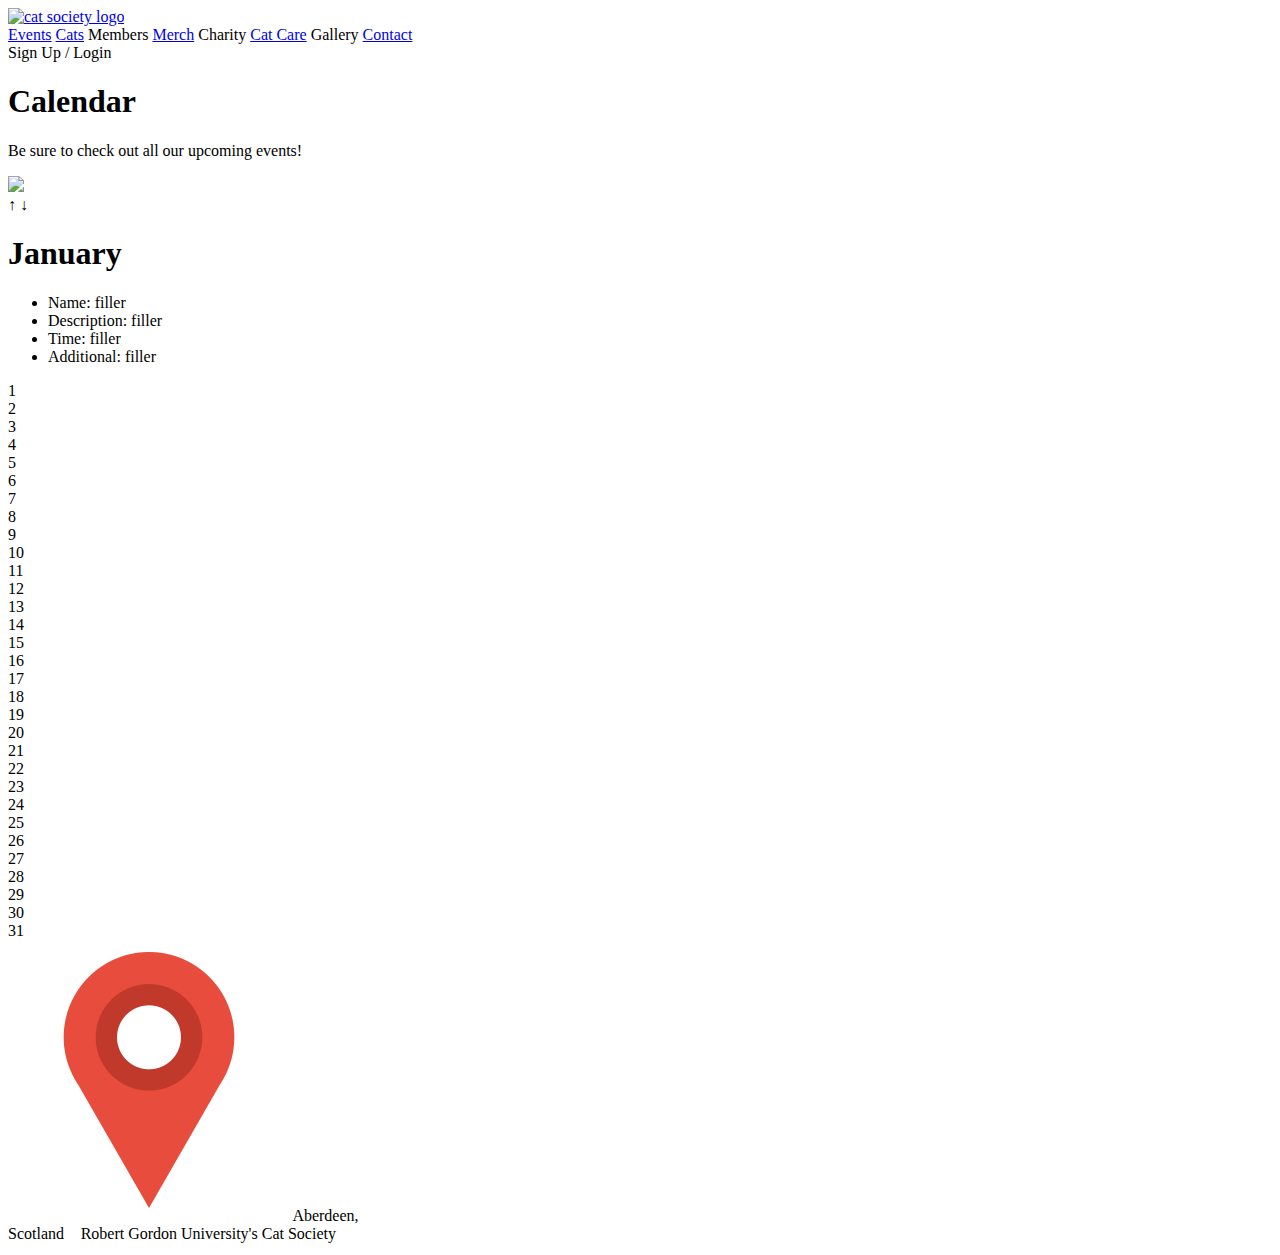
==== calendar.html @ 6bf8dae1 "Add files via upload" ====
<!DOCTYPE html>
<html lang="en">
	<head>
		<title>Cat Society | Calendar</title>
		<link rel="shortcut icon" type="image/png" href="rgu-cats-logo.png"/>
		<link rel="stylesheet" href="calendar.css">
	</head>
	
	<body>
		<header>
			<div id="logo">
			  <a href = "index.html"><img src="assets/images/rgu-cat-society-header-logo.png" alt="cat society logo"></a>
			</div>
			
			<nav>
			  <a href = "calendar.html">Events</a>
			  <a href = "meet-the-cats.html">Cats</a>
			  <a>Members</a>
			  <a href = "merch.html">Merch</a>
			  <a>Charity</a>
			  <a href = "catCare.html">Cat Care</a>
			  <a>Gallery</a>
			  <a href = "contact-us.html">Contact</a>
			</nav>
			
			<div id="btn">
			  <a>Sign Up / Login</a>
			</div>
		</header>
		
		<main>
			<div class= "title-container">
				<h1>Calendar</h1>
				<p>Be sure to check out all our upcoming events!</p>
			</div>
		
			<div class = "outerborder">
				<div class= "innerborder">
					<section class="leftImage">
						<img src="assets/images/calendarCat.jpg">
						
						<div class="month">
							<a onclick="currentMonth = monthBack(currentMonth, monthNames)" >↑</a>
							<a onclick="currentMonth = monthForward(currentMonth, monthNames)" >↓</a>
							<h1 id="monthID">Month Go Here</h1>
							
						</div>
						
						<div id= "event">
							<ul>
								<li id="eventName">Name: filler</li>
								<li id="eventDescription">Description: filler</li>
								<li id="eventTime">Time: filler</li>
								<li id="eventAdditional">Additional: filler</li>
							</ul>
						</div>
					</section>
					
					<div class="dayFloat">
						<div class="day">
							<a onclick="eventDay(1, currentMonth)">1</a>
						</div>
						
						<div class="day">
							<a onclick="eventDay(2, currentMonth)">2</a>
						</div>
							
						<div class="day">
							<a onclick="eventDay(3, currentMonth)">3</a>
						</div>
							
						<div class="day">	
							<a onclick="eventDay(4, currentMonth)">4</a>
						</div>
							
						<div class="day">	
							<a onclick="eventDay(5, currentMonth)">5</a>
						</div>
							
						<div class="day">	
							<a onclick="eventDay(6, currentMonth)">6</a>
						</div>
							
						<div class="day">	
							<a onclick="eventDay(7, currentMonth)">7</a>
						</div>
							
						<div class="day">	
							<a onclick="eventDay(8, currentMonth)">8</a>
						</div>
							
						<div class="day">	
							<a onclick="eventDay(9, currentMonth)">9</a>
						</div>
							
						<div class="day">	
							<a onclick="eventDay(10, currentMonth)">10</a>
						</div>
							
						<div class="day">	
							<a onclick="eventDay(11, currentMonth)">11</a>
						</div>
							
						<div class="day">	
							<a onclick="eventDay(12, currentMonth)">12</a>
						</div>
							
						<div class="day">	
							<a onclick="eventDay(13, currentMonth)">13</a>
						</div>
							
						<div class="day">	
							<a onclick="eventDay(14, currentMonth)">14</a>
						</div>
							
						<div class="day">
							<a onclick="eventDay(15, currentMonth)">15</a>
						</div>
							
						<div class="day">	
							<a onclick="eventDay(16, currentMonth)">16</a>
						</div>
							
						<div class="day">	
							<a onclick="eventDay(17, currentMonth)">17</a>
						</div>
							
						<div class="day">	
							<a onclick="eventDay(18, currentMonth)">18</a>
						</div>
							
						<div class="day">	
							<a onclick="eventDay(19, currentMonth)">19</a>
						</div>
							
						<div class="day">	
							<a onclick="eventDay(20, currentMonth)">20</a>
						</div>
							
						<div class="day">	
							<a onclick="eventDay(21, currentMonth)">21</a>
						</div>
							
						<div class="day">	
							<a onclick="eventDay(22, currentMonth)">22</a>
						</div>
							
						<div class="day">	
							<a onclick="eventDay(23, currentMonth)">23</a>
						</div>

						<div class="day">
							<a onclick="eventDay(24, currentMonth)">24</a>
						</div>
							
						<div class="day">	
							<a onclick="eventDay(25, currentMonth)">25</a>
						</div>
							
						<div class="day">	
							<a onclick="eventDay(26, currentMonth)">26</a>
						</div>
							
						<div class="day">	
							<a onclick="eventDay(27, currentMonth)">27</a>
						</div>
							
						<div class="day">	
							<a onclick="eventDay(28, currentMonth)">28</a>
						</div>
							
						<div class="day">	
							<a onclick="eventDay(29, currentMonth)">29</a>
						</div>
							
						<div class="day" id="day30">	
							<a onclick="eventDay(30, currentMonth)">30</a>
						</div>
							
						<div class="day" id="day31">	
							<a onclick="eventDay(31, currentMonth)">31</a>
						</div>
					</div>
					
					
				</div>
			</div>
			
			<script type="text/javascript" src="js/calendarScript.js"></script>
			<script type="text/javascript" src="js/eventScript.js"></script>
		</main>
		
		<footer>
			<img src="assets/images/map-marker.webp" alt="Map Marker" style="width:36; height:36; padding:1%;"> </img>
			<span>Aberdeen,<br>Scotland</span> <span style="margin-left: auto; padding:1%;">Robert Gordon University's Cat Society</span>
        </footer>
	</body>
	
</html>
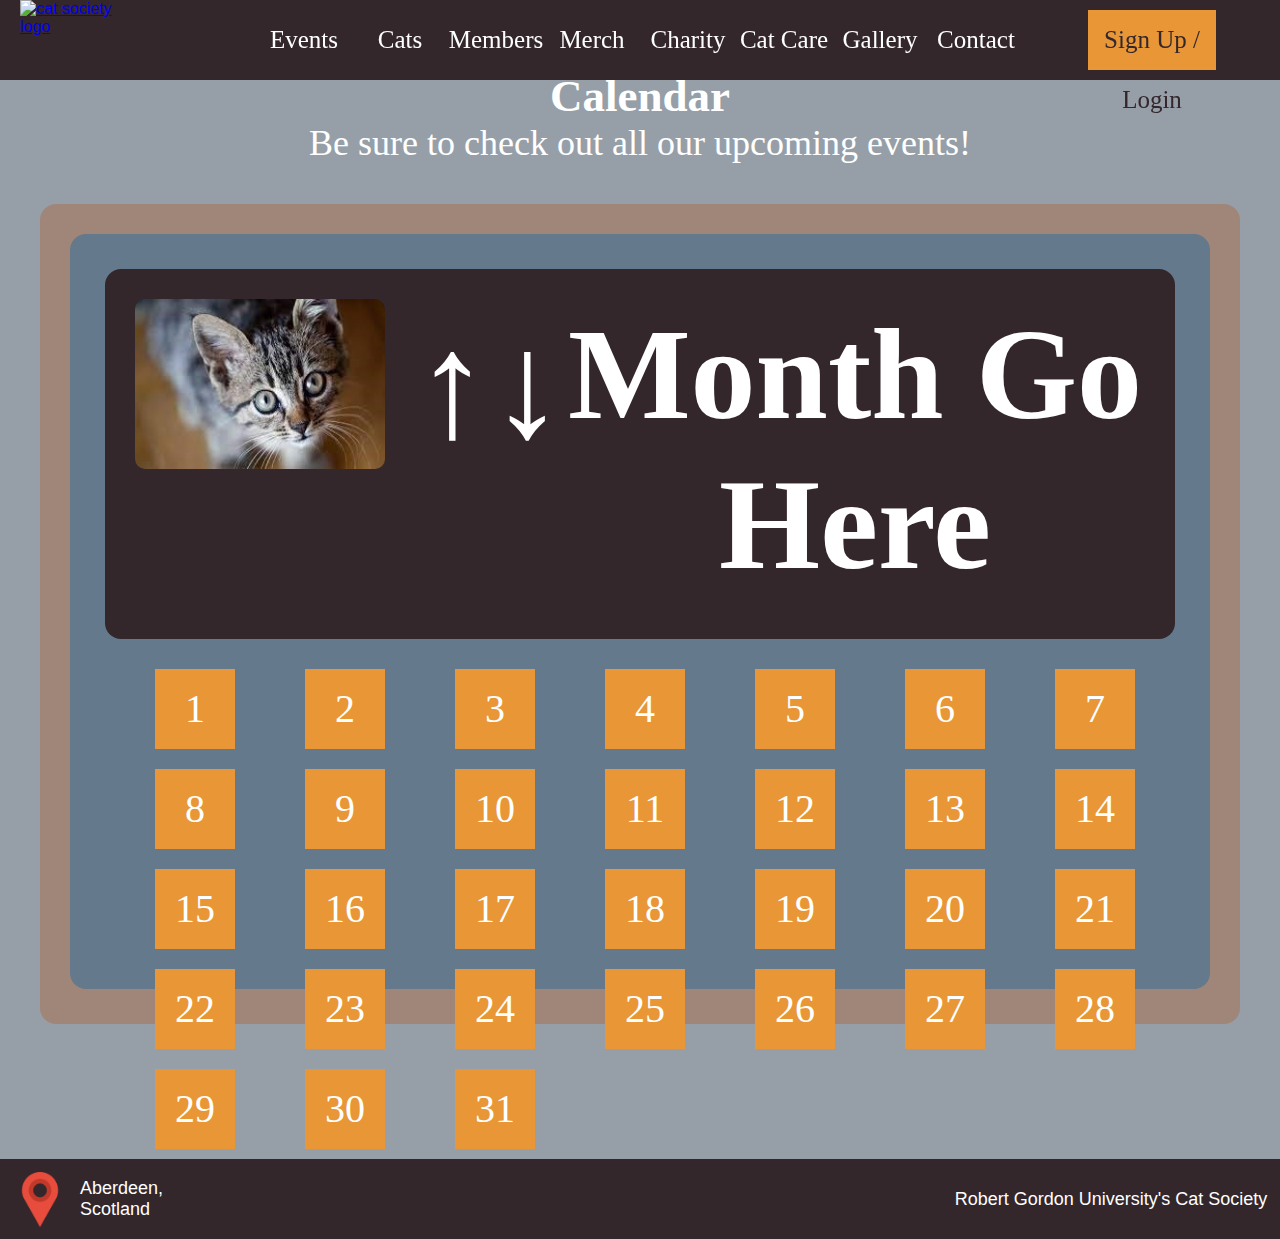
==== commit 4a7efb73: "Add files via upload" ====
--- a/calendar.html
+++ b/calendar.html
@@ -3,7 +3,7 @@
 	<head>
 		<title>Cat Society | Calendar</title>
 		<link rel="shortcut icon" type="image/png" href="rgu-cats-logo.png"/>
-		<link rel="stylesheet" href="calendar.css">
+		<link rel="stylesheet" href="assets/css/calendar.css">
 	</head>
 	
 	<body>
@@ -186,8 +186,8 @@
 				</div>
 			</div>
 			
-			<script type="text/javascript" src="js/calendarScript.js"></script>
-			<script type="text/javascript" src="js/eventScript.js"></script>
+			<script type="text/javascript" src="calendarScript.js"></script>
+			<script type="text/javascript" src="eventScript.js"></script>
 		</main>
 		
 		<footer>
--- a/assets/css/calendar.css
+++ b/assets/css/calendar.css
@@ -0,0 +1,242 @@
+/*Fonts*/
+
+@font-face {
+  font-family: 'Artsy Cat';
+  src: url("assets/fonts/ArtsyCatRegular-Regular.ttf.otf") format("opentype");
+}
+
+@font-face {
+  font-family: 'Think Big';
+  src: url("assets/fonts/ThinkBig.otf") format("opentype");
+}
+/*------------*/
+
+
+
+/*Nav*/
+  
+  *{
+  margin: 0;
+  padding: 0;
+  box-sizing: border-box;
+  font-family: 'Segoe UI', Tahoma, Geneva, Verdana, sans-serif;
+}
+
+
+header{
+  width: 100%;
+  height: 80px;
+  position: fixed;
+  top: 0;
+  left: 0;
+  background: #33272c;
+}
+
+#logo{
+  width: 10%;
+  height: 80px;
+  float: left;
+}
+
+#logo img{
+  width: auto;
+  height: 80px;
+  margin-left: 20px;
+}
+
+nav{
+  width: 60%;
+  height: 80px;
+  float: left;
+  margin-left: 10%;
+}
+
+nav a{
+  display: block;
+  float: left;
+  width: 12.5%;
+  font-size: 25px;
+  font-family: 'Think Big';
+  text-align: center;
+  height: 80px;
+  line-height: 80px;
+  text-decoration: none;
+  color: #ffffff;
+}
+
+nav a:hover{
+  color: #e89636;
+  transition: 0.3s;
+  font-size: 26px;
+}
+
+#btn{
+  width: 10%;
+  float: left;
+  margin-top: 10px;
+  margin-left: 5%;
+}
+
+#btn a{
+  background: #e89636;
+  height: 60px;
+  display: block;
+  font-size: 25px;
+  text-align: center;
+  text-decoration: none;
+  color: #33272c;
+  line-height: 60px;
+  font-family: 'Think Big';
+}
+
+#btn a:hover{
+  background: #ffdb75;
+  font-size: 24px;
+  transition: 0.3s;
+}
+/*------------*/
+
+/*Main*/
+
+body{
+	background-color: #969fa8;
+}
+
+.title-container {
+	padding-top: 5.5%;
+	
+}
+
+.title-container h1{
+  font-size: 45px;
+  font-family: 'Think Big';
+  text-align: center;
+  color: #FFFFFF;
+}
+
+.title-container p{
+	font-family:'Artsy Cat';
+	font-size: 36px;
+	color: #FFFFFF;
+	text-align: center;
+}
+
+/*Footer*/
+footer{
+  display: flex;
+  width: 100%;
+  height: 80px;
+  background-color: #33272c;
+  color: #ffffff;
+  font-size: 18px;
+  align-items: center;
+}
+
+footer>img{
+	width: 80px;
+}
+
+/*main*/
+
+.outerborder{
+	background-color: #a08679;
+	border-radius: 16px;
+	padding: 30px;
+	margin: 40px;
+	padding-bottom: 35px;
+}
+
+.innerborder{
+	background-color: #64798b;
+	border-radius: 16px;
+	padding: 15px;
+	margin: 20;
+	padding-bottom: 330px;
+}
+
+section img{
+	width: 250px;
+	height: 170px;
+	border-radius: 10px;
+}
+
+section{
+	background-color: #33272c;
+	border-radius: 16px;
+	padding: 30px;
+	margin: 20px;
+	color: #FFFFFF;
+	padding-bottom: 40px;
+}
+
+section a{
+  display: block;
+  font-size: 150px;
+  font-family: 'Think Big';
+  text-align: center;
+  color: #ffffff;
+  float:left;
+}
+
+section a:hover{
+  color: #e89636;
+  font-size: 155px;
+  transition: 0.3s;
+  cursor: pointer;
+}
+
+section h1{
+  font-size: 130px;
+  font-family: 'Think Big';
+  text-align: center;
+  color: #FFFFFF;
+}
+
+.leftImage img{
+	float:left;
+	margin-right: 30px;
+}
+
+/*main - day buttons*/
+.day{
+  width: 80px;
+  float: left;
+  margin-top: 10px;
+  margin-left: 70px;
+  margin-bottom: 10px;
+}
+
+.day a{
+  background: #e89636;
+  display: block;
+  font-size: 40px;
+  text-align: center;
+  text-decoration: none;
+  color: #FFFFFF;
+  line-height: 80px;
+  font-family: 'Artsy Cat';
+}
+
+.day a:hover{
+  background: #ffdb75;
+  font-size: 24px;
+  transition: 0.3s;
+  cursor: pointer;
+}
+
+.dayFloat div{
+	float:left;
+}
+
+
+/*main - events*/
+#event li{
+	list-style: none;
+	font-size: 40px;
+	color: #FFFFFF;
+	font-family: 'Artsy Cat';
+}
+
+#event {
+	display:none;
+}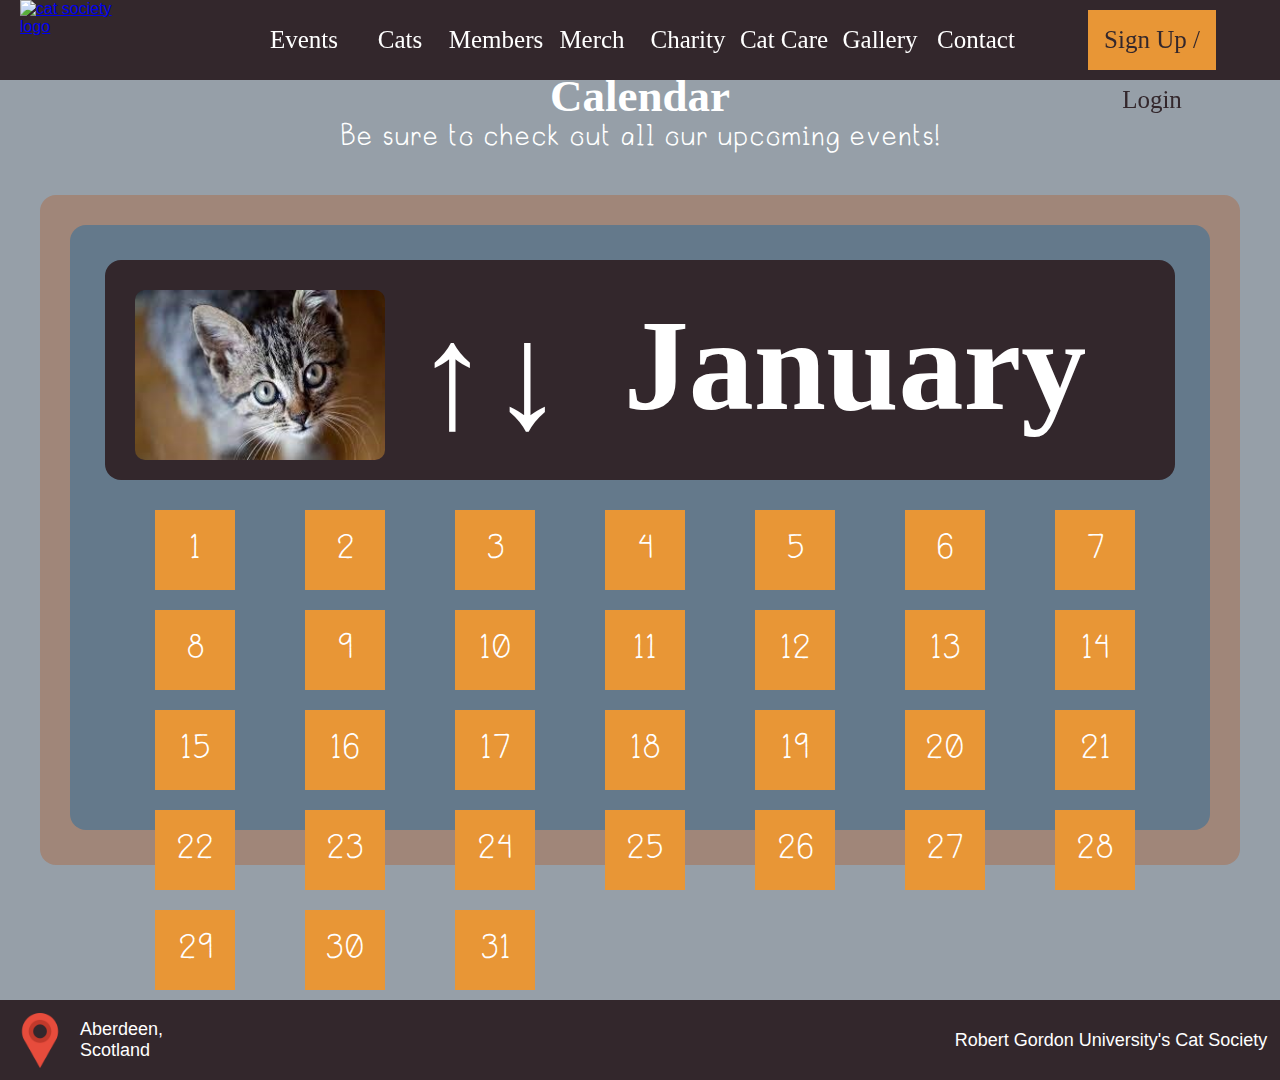
==== commit e4adde13: "Add files via upload" ====
--- a/calendar.html
+++ b/calendar.html
@@ -3,7 +3,7 @@
 	<head>
 		<title>Cat Society | Calendar</title>
 		<link rel="shortcut icon" type="image/png" href="rgu-cats-logo.png"/>
-		<link rel="stylesheet" href="assets/css/calendar.css">
+		<link rel="stylesheet" href="calendar.css">
 	</head>
 	
 	<body>
--- a/calendar.css
+++ b/calendar.css
@@ -0,0 +1,242 @@
+/*Fonts*/
+
+@font-face {
+  font-family: 'Artsy Cat';
+  src: url("assets/fonts/ArtsyCatRegular-Regular.ttf.otf") format("opentype");
+}
+
+@font-face {
+  font-family: 'Think Big';
+  src: url("assets/fonts/ThinkBig.otf") format("opentype");
+}
+/*------------*/
+
+
+
+/*Nav*/
+  
+  *{
+  margin: 0;
+  padding: 0;
+  box-sizing: border-box;
+  font-family: 'Segoe UI', Tahoma, Geneva, Verdana, sans-serif;
+}
+
+
+header{
+  width: 100%;
+  height: 80px;
+  position: fixed;
+  top: 0;
+  left: 0;
+  background: #33272c;
+}
+
+#logo{
+  width: 10%;
+  height: 80px;
+  float: left;
+}
+
+#logo img{
+  width: auto;
+  height: 80px;
+  margin-left: 20px;
+}
+
+nav{
+  width: 60%;
+  height: 80px;
+  float: left;
+  margin-left: 10%;
+}
+
+nav a{
+  display: block;
+  float: left;
+  width: 12.5%;
+  font-size: 25px;
+  font-family: 'Think Big';
+  text-align: center;
+  height: 80px;
+  line-height: 80px;
+  text-decoration: none;
+  color: #ffffff;
+}
+
+nav a:hover{
+  color: #e89636;
+  transition: 0.3s;
+  font-size: 26px;
+}
+
+#btn{
+  width: 10%;
+  float: left;
+  margin-top: 10px;
+  margin-left: 5%;
+}
+
+#btn a{
+  background: #e89636;
+  height: 60px;
+  display: block;
+  font-size: 25px;
+  text-align: center;
+  text-decoration: none;
+  color: #33272c;
+  line-height: 60px;
+  font-family: 'Think Big';
+}
+
+#btn a:hover{
+  background: #ffdb75;
+  font-size: 24px;
+  transition: 0.3s;
+}
+/*------------*/
+
+/*Main*/
+
+body{
+	background-color: #969fa8;
+}
+
+.title-container {
+	padding-top: 5.5%;
+	
+}
+
+.title-container h1{
+  font-size: 45px;
+  font-family: 'Think Big';
+  text-align: center;
+  color: #FFFFFF;
+}
+
+.title-container p{
+	font-family:'Artsy Cat';
+	font-size: 36px;
+	color: #FFFFFF;
+	text-align: center;
+}
+
+/*Footer*/
+footer{
+  display: flex;
+  width: 100%;
+  height: 80px;
+  background-color: #33272c;
+  color: #ffffff;
+  font-size: 18px;
+  align-items: center;
+}
+
+footer>img{
+	width: 80px;
+}
+
+/*main*/
+
+.outerborder{
+	background-color: #a08679;
+	border-radius: 16px;
+	padding: 30px;
+	margin: 40px;
+	padding-bottom: 35px;
+}
+
+.innerborder{
+	background-color: #64798b;
+	border-radius: 16px;
+	padding: 15px;
+	margin: 20;
+	padding-bottom: 330px;
+}
+
+section img{
+	width: 250px;
+	height: 170px;
+	border-radius: 10px;
+}
+
+section{
+	background-color: #33272c;
+	border-radius: 16px;
+	padding: 30px;
+	margin: 20px;
+	color: #FFFFFF;
+	padding-bottom: 40px;
+}
+
+section a{
+  display: block;
+  font-size: 150px;
+  font-family: 'Think Big';
+  text-align: center;
+  color: #ffffff;
+  float:left;
+}
+
+section a:hover{
+  color: #e89636;
+  font-size: 155px;
+  transition: 0.3s;
+  cursor: pointer;
+}
+
+section h1{
+  font-size: 130px;
+  font-family: 'Think Big';
+  text-align: center;
+  color: #FFFFFF;
+}
+
+.leftImage img{
+	float:left;
+	margin-right: 30px;
+}
+
+/*main - day buttons*/
+.day{
+  width: 80px;
+  float: left;
+  margin-top: 10px;
+  margin-left: 70px;
+  margin-bottom: 10px;
+}
+
+.day a{
+  background: #e89636;
+  display: block;
+  font-size: 40px;
+  text-align: center;
+  text-decoration: none;
+  color: #FFFFFF;
+  line-height: 80px;
+  font-family: 'Artsy Cat';
+}
+
+.day a:hover{
+  background: #ffdb75;
+  font-size: 24px;
+  transition: 0.3s;
+  cursor: pointer;
+}
+
+.dayFloat div{
+	float:left;
+}
+
+
+/*main - events*/
+#event li{
+	list-style: none;
+	font-size: 40px;
+	color: #FFFFFF;
+	font-family: 'Artsy Cat';
+}
+
+#event {
+	display:none;
+}